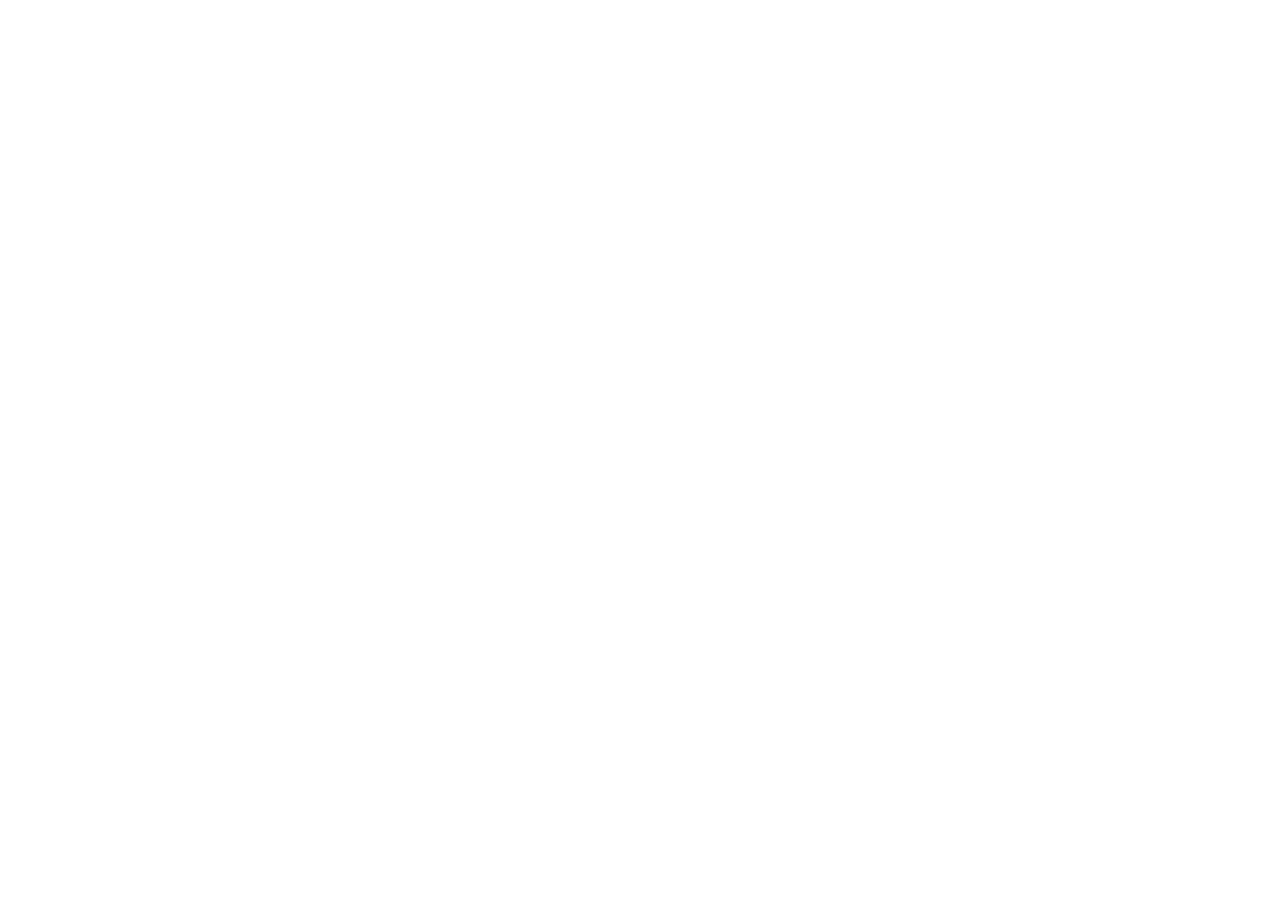
==== index.html @ 393fa939 "Estrutura básica" ====
<!DOCTYPE html>
<html lang="pt-br">
<head>
    <meta charset="UTF-8">
    <meta name="viewport" content="width=device-width, initial-scale=1.0">
    <link rel="stylesheet" href="style.css">
    <title>Coca Cola</title>
</head>
<body>
    
</body>
</html>
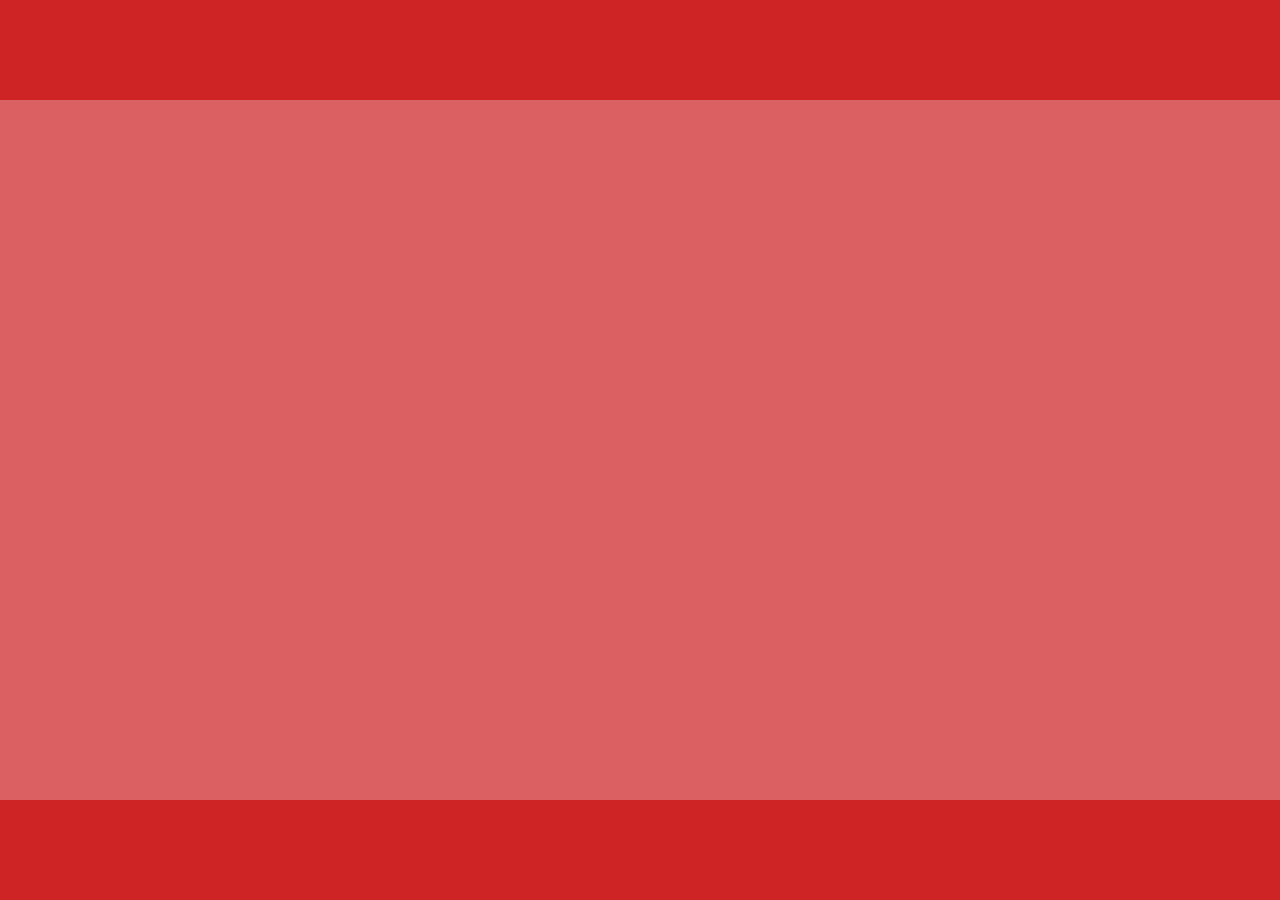
==== commit 3df66c44: "Adicionada a estrutura do body com header, main e footer" ====
--- a/index.html
+++ b/index.html
@@ -1,12 +1,23 @@
 <!DOCTYPE html>
 <html lang="pt-br">
+
 <head>
     <meta charset="UTF-8">
     <meta name="viewport" content="width=device-width, initial-scale=1.0">
     <link rel="stylesheet" href="style.css">
     <title>Coca Cola</title>
 </head>
+
 <body>
-    
+    <header>
+
+    </header>
+    <main>
+
+    </main>
+    <footer>
+
+    </footer>
 </body>
+
 </html>--- a/style.css
+++ b/style.css
@@ -0,0 +1,31 @@
+* {
+    padding: 0;
+    margin: 0;
+    box-sizing: border-box;
+}
+
+body {
+    width: 100vw;
+    height: 100vh;
+    display: flex;
+    flex-direction: column;
+    background:linear-gradient(#CF2425,#DA6062 50%,#DA6062 60%,#DA3B3F);
+}
+
+header, footer {
+    height: 100px;
+    background-color: #CF2425;
+    color: #FFFFFF;
+    display: flex;
+    align-items: center;
+    justify-content: space-between;
+    padding: 0 20px;
+}
+
+main {
+    flex-grow: 1;
+    display: flex;
+    justify-content: center;
+    align-items: center;
+    background-color: #DA6062;
+}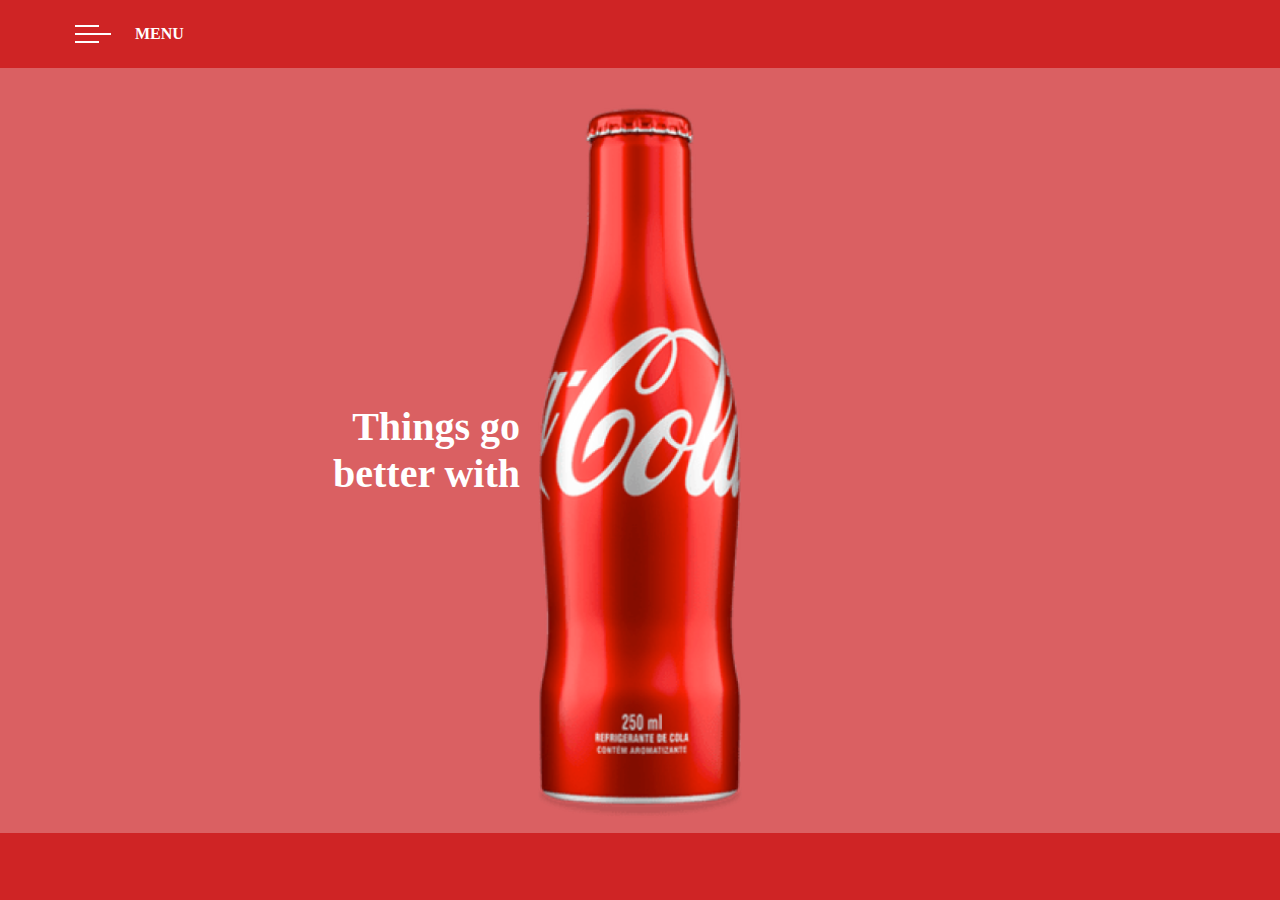
==== commit c5591ccb: "Adiciona HTML e CSS do main" ====
--- a/index.html
+++ b/index.html
@@ -10,11 +10,16 @@
 
 <body>
     <header>
-
+        <img src="./img/menu-burger.svg" alt="Menu hamburger">
+        <span>MENU</span>
     </header>
+    
     <main>
-
+        <img src="./img/background-image.png" alt="logo da coca-cola" class="background-logo">
+        <h2 class="content-text">Things go better with</h2>
+        <img src="./img/coca-cola.png" alt="garrafa coca-cola" class="content-image">
     </main>
+    
     <footer>
 
     </footer>
--- a/style.css
+++ b/style.css
@@ -9,10 +9,11 @@
     height: 100vh;
     display: flex;
     flex-direction: column;
-    background:linear-gradient(#CF2425,#DA6062 50%,#DA6062 60%,#DA3B3F);
+    background: linear-gradient(#CF2425, #DA6062 50%, #DA6062 60%, #DA3B3F);
 }
 
-header, footer {
+header,
+footer {
     height: 100px;
     background-color: #CF2425;
     color: #FFFFFF;
@@ -28,4 +29,50 @@
     justify-content: center;
     align-items: center;
     background-color: #DA6062;
+}
+
+header {
+    height: 100px;
+    display: flex;
+    align-items: center;
+    gap: 24px;
+    color: #FFFFFF;
+    padding-left: 75px;
+    justify-content: flex-start;
+}
+
+header span {
+    font-weight: 600;
+}
+
+main {
+    flex-grow: 1;
+    display: flex;
+    justify-content: center;
+    align-items: center;
+}
+
+.background-logo {
+    position: absolute;
+    width: 100%;
+    max-height: 100%;
+    margin: auto;
+    top: 0;
+    left: 0;
+    right: 0;
+    bottom: 0;
+    z-index: -1;
+}
+
+.content-text {
+    position: absolute;
+    color: #ffffff;
+    font-size: 2.5rem;
+    width: 240px;
+    transform: translateX(-100%);
+    text-align: end;
+}
+
+.content-image {
+    height: 85vh;
 }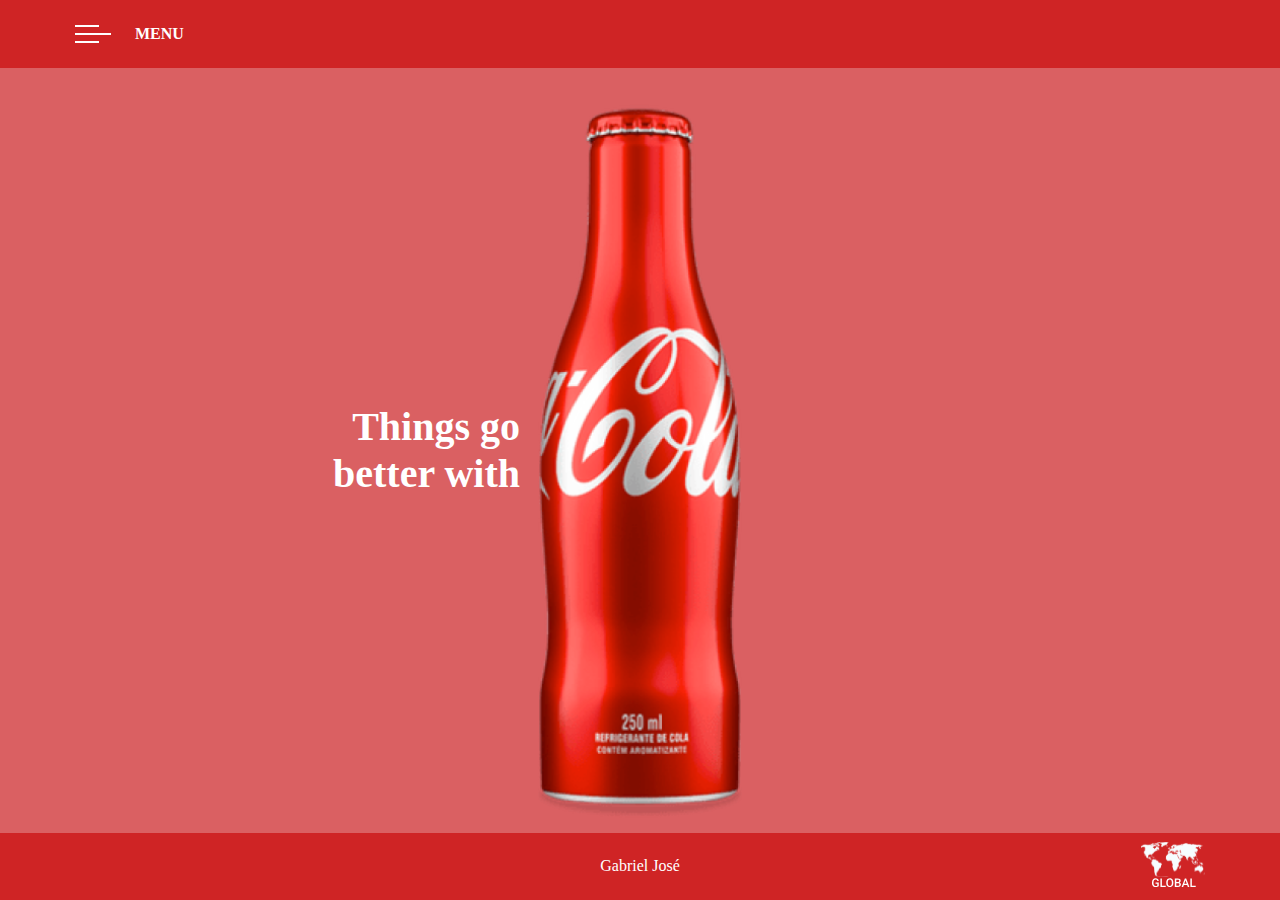
==== commit b866fd13: "Adiciona HTML e CSS do footer" ====
--- a/index.html
+++ b/index.html
@@ -21,8 +21,11 @@
     </main>
     
     <footer>
-
+        <div></div>
+        <span>Gabriel José</span>
+        <img src="./img/map.svg" alt="mapa">
     </footer>
+    
 </body>
 
 </html>--- a/style.css
+++ b/style.css
@@ -75,4 +75,19 @@
 
 .content-image {
     height: 85vh;
-}+}
+
+footer {
+    height: 100px;
+    display: flex;
+    justify-content: space-between;
+    align-items: center;
+    padding-right: 75px;
+    padding-left: 75px;
+    color: #FFFFFF;
+    font-weight: 100;
+}
+
+footer div {
+    width: 64px;
+}
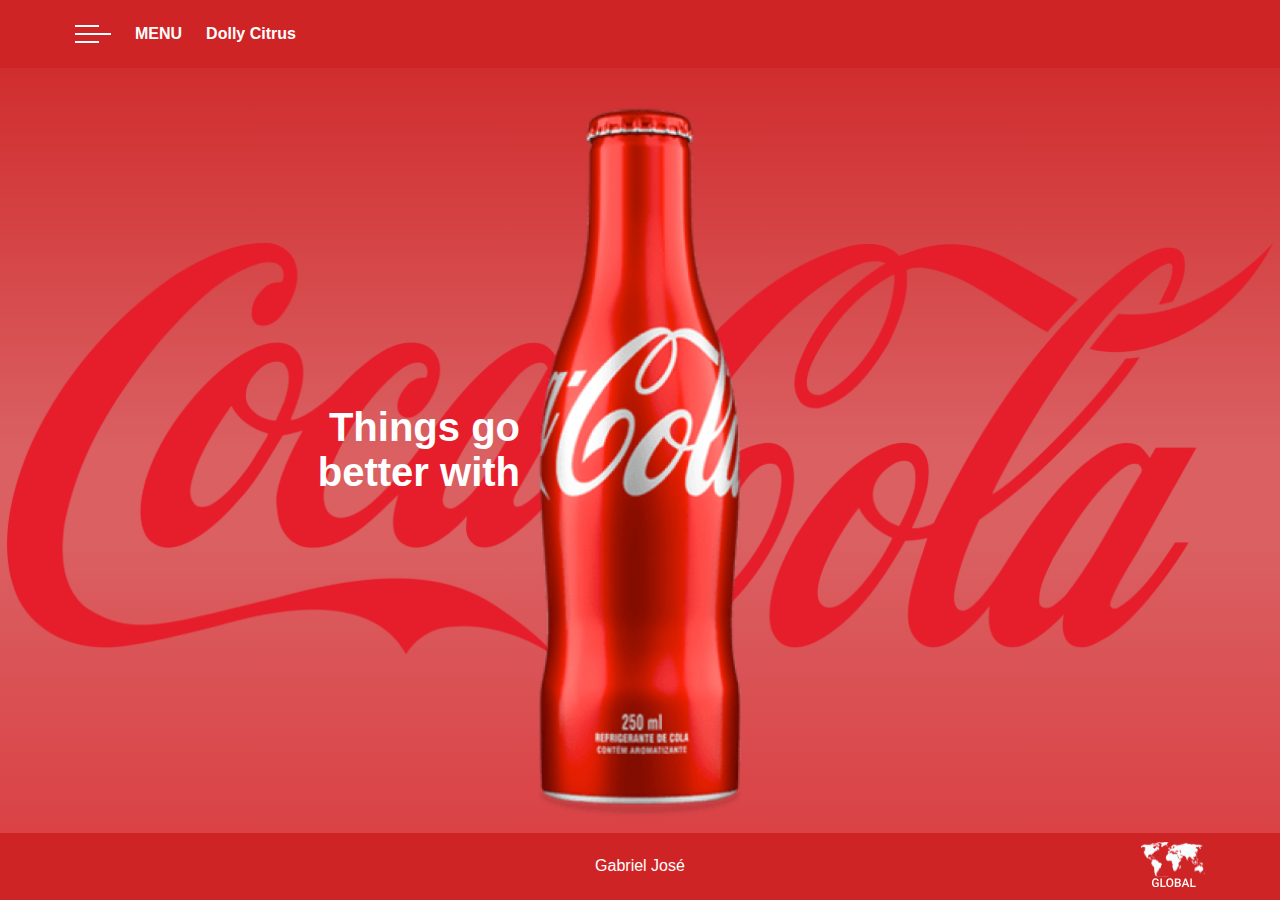
==== commit 28e4ff0e: "display grid pronto e mudando o tema da segunda pagina" ====
--- a/index.html
+++ b/index.html
@@ -12,6 +12,7 @@
     <header>
         <img src="./img/menu-burger.svg" alt="Menu hamburger">
         <span>MENU</span>
+        <a class="link" href="dolly.html">Dolly Citrus</a>
     </header>
     
     <main>
--- a/style.css
+++ b/style.css
@@ -10,6 +10,7 @@
     display: flex;
     flex-direction: column;
     background: linear-gradient(#CF2425, #DA6062 50%, #DA6062 60%, #DA3B3F);
+    font-family: 'Segoe UI', Tahoma, Geneva, Verdana, sans-serif;
 }
 
 header,
@@ -28,7 +29,6 @@
     display: flex;
     justify-content: center;
     align-items: center;
-    background-color: #DA6062;
 }
 
 header {
@@ -77,6 +77,12 @@
     height: 85vh;
 }
 
+.link {
+    text-decoration: none;
+    color: white;
+    font-weight: bolder;
+}
+
 footer {
     height: 100px;
     display: flex;
@@ -91,3 +97,26 @@
 footer div {
     width: 64px;
 }
+
+
+@media (max-width: 768px) {
+    header {
+        padding-left: 25px;
+    }
+
+    .content-text {
+        transform: translateX(0%);
+        top: 80px;
+        font-size: 1rem;
+        width: 100px;
+        text-align: center;
+    }
+
+    .content-image {
+        height: 70vh;
+    }
+
+    footer {
+        padding: 0px 25px;
+    }
+}